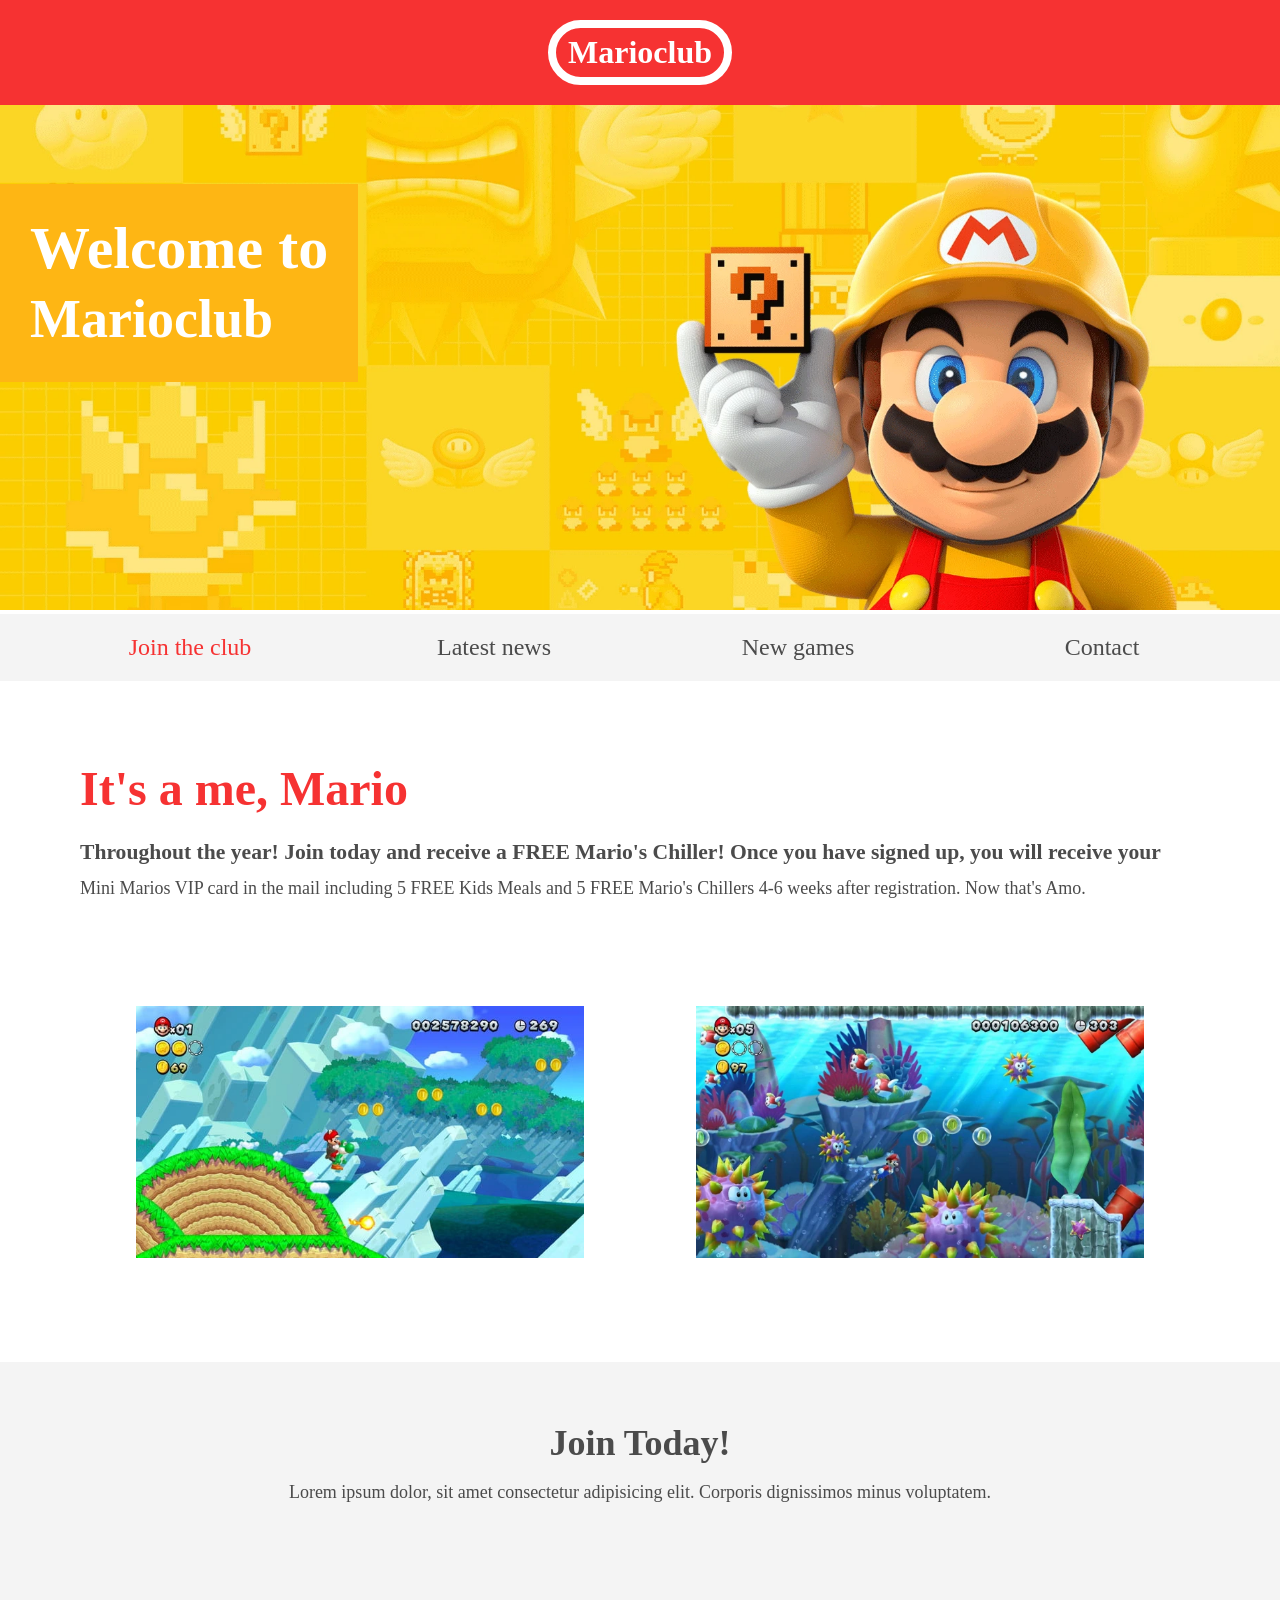
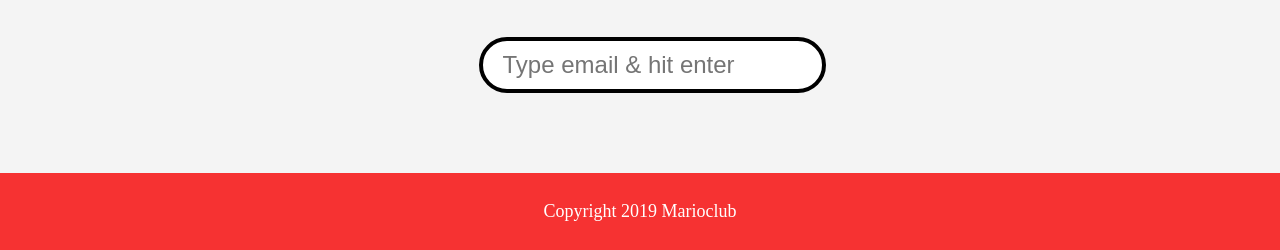
==== index.html @ 50e0876a "Opgave 2. Optimér billeder Ikke alle billeder gav mening at optimerer. Nogle af dem blev større ved " ====
<!DOCTYPE html>
<html>

<head>
    <meta name="viewport" content="width=device-width, initial-scale=1.0">
    <link rel="shortcut icon" href="img/favicon.ico" type="image/x-icon">
    <link rel="icon" href="img/favicon.ico" type="image/x-icon">
    <link rel="stylesheet" href="css/style.css">
    <title>Marioclub</title>
</head>

<body>
    <header>
        <a href="index.html">
            <h1>Marioclub</h1>
        </a>
    </header>
    <section class="banner">
        <img src="img/nyebilleder/banner.webp" alt="marioclub welcome banner">
        <div class="welcome">
            <h2>Welcome to <br><span>Marioclub</span></h2>
        </div>
    </section>
    <nav class="main-nav">
        <ul>
            <li><a href="index.html" class="join">Join the club</a></li>
            <li><a href="news.html">Latest news</a></li>
            <li><a href="games.html">New games</a></li>
            <li><a href="contact.html">Contact</a></li>
        </ul>
    </nav>
    <main>
        <article>
            <h2>It's a me, Mario</h2>
            <p>Throughout the year! Join today and receive a FREE Mario's Chiller! Once you have signed up, you will receive your Mini Marios VIP card in the mail including 5 FREE Kids Meals and 5 FREE Mario's Chillers 4-6 weeks after registration. Now that's Amo.</p>
        </article>
        <ul class="images">
            <li><img src="img/nyebilleder/thumb-1.webp" alt="mario thumbnail 1"></li>
            <li><img src="img/nyebilleder/thumb-2.webp" alt="mario thumbnail 2"></li>
        </ul>
    </main>
    <section class="join">
        <h2>Join Today!</h2>
        <p>Lorem ipsum dolor, sit amet consectetur adipisicing elit. Corporis dignissimos minus voluptatem.</p>
        <form>
            <input type="email" name="email" placeholder="Type email & hit enter" required>
        </form>
    </section>
    <footer>
        <p class="copyright">Copyright 2019 Marioclub</p>
    </footer>
</body>

</html>
---- css/style.css ----
body, ul, li, h1, h2, a{
  margin: 0;
  padding: 0;
  font-family: tahoma;
}
p{
  font-size: 18px;
}
header{
  background-color: #F63232;
  padding: 20px 0;
  text-align: center;
  position: fixed;
  width: 100%;
  top: 0;
  left: 0;
  z-index: 1;
}
header h1{
  color: white;
  border: 8px solid white;
  display: inline-block;
  padding: 6px 12px;
  border-radius: 36px;
}
.banner{
  position: relative;
}
.banner img{
  width: 100%;
}
.banner .welcome{
  background:#FEB614;
  color: white;
  padding: 30px;
  font-size: 60px;
  position: absolute;
  left: 0;
  top: 30%;
} 
.banner .welcome span{
  font-size: 0.9em;
}
nav{
  background: #F4F4F4;
  padding: 20px;
  position: -webkit-sticky;
  position: sticky;
  top: 106px;
  z-index: 1;
}
nav ul{
  white-space: nowrap;
  max-width: 1200px;
  margin: 0 auto;
  text-align: center;
}
nav li{
  width: 25%;
  display: inline-block;
  font-size: 24px;
}
nav li a{
  text-decoration: none;
  color: #4B4B4B;
}
nav li a:hover{
  text-decoration: underline;
}
nav li a.join{
  color: #F63232;
}
main{
  max-width: 100%;
  width: 1200px;
  margin: 80px auto;
  padding: 0 40px;
  -webkit-box-sizing: border-box;
  box-sizing: border-box;
}
article h2{
  color: #F63232;
  font-size: 48px;
}
article p{
  line-height: 2em;
  color: #4B4B4B;
}
article p::first-line{
  font-weight: bold;
  font-size: 1.2em;
}
.images{
  text-align: center;
  margin: 80px 0;
  white-space: nowrap;
}
.images li{
  display: inline-block;
  list-style-type: none;
  width: 40%;
  margin: 20px 5%;
  position: relative;
}
.images li:hover{
  top: -4px;
}
.images li img{
  max-width: 100%;
}
.images {
  display: -webkit-box;
  display: -ms-flexbox;
  display: flex;
  -ms-flex-wrap: wrap;
  flex-wrap: wrap;
}

.coverimage li {
  -webkit-box-flex: 1;
  -ms-flex: 0 0 50%;
  flex: 0 0 50%; /* explanation below */
  margin: 5px;
  height: 100px;
  
}

section.join{
  background: #F4F4F4;
  text-align: center;
  padding: 60px 20px;
  color: #4B4B4B;
}
section.join h2{
  font-size: 36px;
}
form {
    padding-left: 1.5rem;
    padding-top: 6rem;
}

form input{
  margin: 20px 0;
  padding: 10px 20px;
  font-size: 24px;
  border-radius: 28px;
  border: 4px solid black;
}

form textarea{
  margin: 20px 0;
  padding: 10px 20px;
  font-size: 24px;
  border-radius: 28px;
  border: 4px solid black;
}
form input:focus{
  border: 4px dashed #4B4B4B;
  outline: none;
}
form textarea:focus{
  border: 4px dashed #4B4B4B;
  outline: none;
}
form input:valid{
  border: 4px solid #000000;
}
input[type="submit"] {
    width: 39rem;
    background-color: red;
    font-size: xx-large;
    color: ghostwhite;
}
input[type="submit"]:focus {
    border: 4px dashed ghostwhite;
    outline: none
}
footer{
  background: #F63232;
  color: white;
  padding: 10px;
  text-align: center;
}

/* responsive styles */

@media screen and (max-width: 1400px){

  .banner .welcome{
    font-size: 40px;
  }

}

@media screen and (max-width: 960px){

  .banner .welcome{
    font-size: 28px;
  }
  nav li{
    font-size: 18px;
  }

}

@media screen and (max-width: 700px){

  .banner .welcome{
    font-size: 20px;
    position: relative;
    text-align: center;
  }
  .banner .welcome br{
    display: none;
  }
  .banner .welcome span{
    font-size: 1em;
  }
  nav li{
    font-size: 18px;
  }
  .images li{
    width: 100%;
    display: block;
    margin: 20px auto;
  }

}

@media screen and (max-width: 560px){

  .banner .welcome{
    font-size: 20px;
    position: relative;
    text-align: center;
  }
  .banner .welcome br{
    display: none;
  }
  .banner .welcome span{
    font-size: 1em;
  }
  nav li{
    display: block;
    width: 100%;
    margin: 12px 0;
  }
  article h2{
    font-size: 36px;
  }
  header, nav{
    position: relative;
    top: 0;
  }
  

}
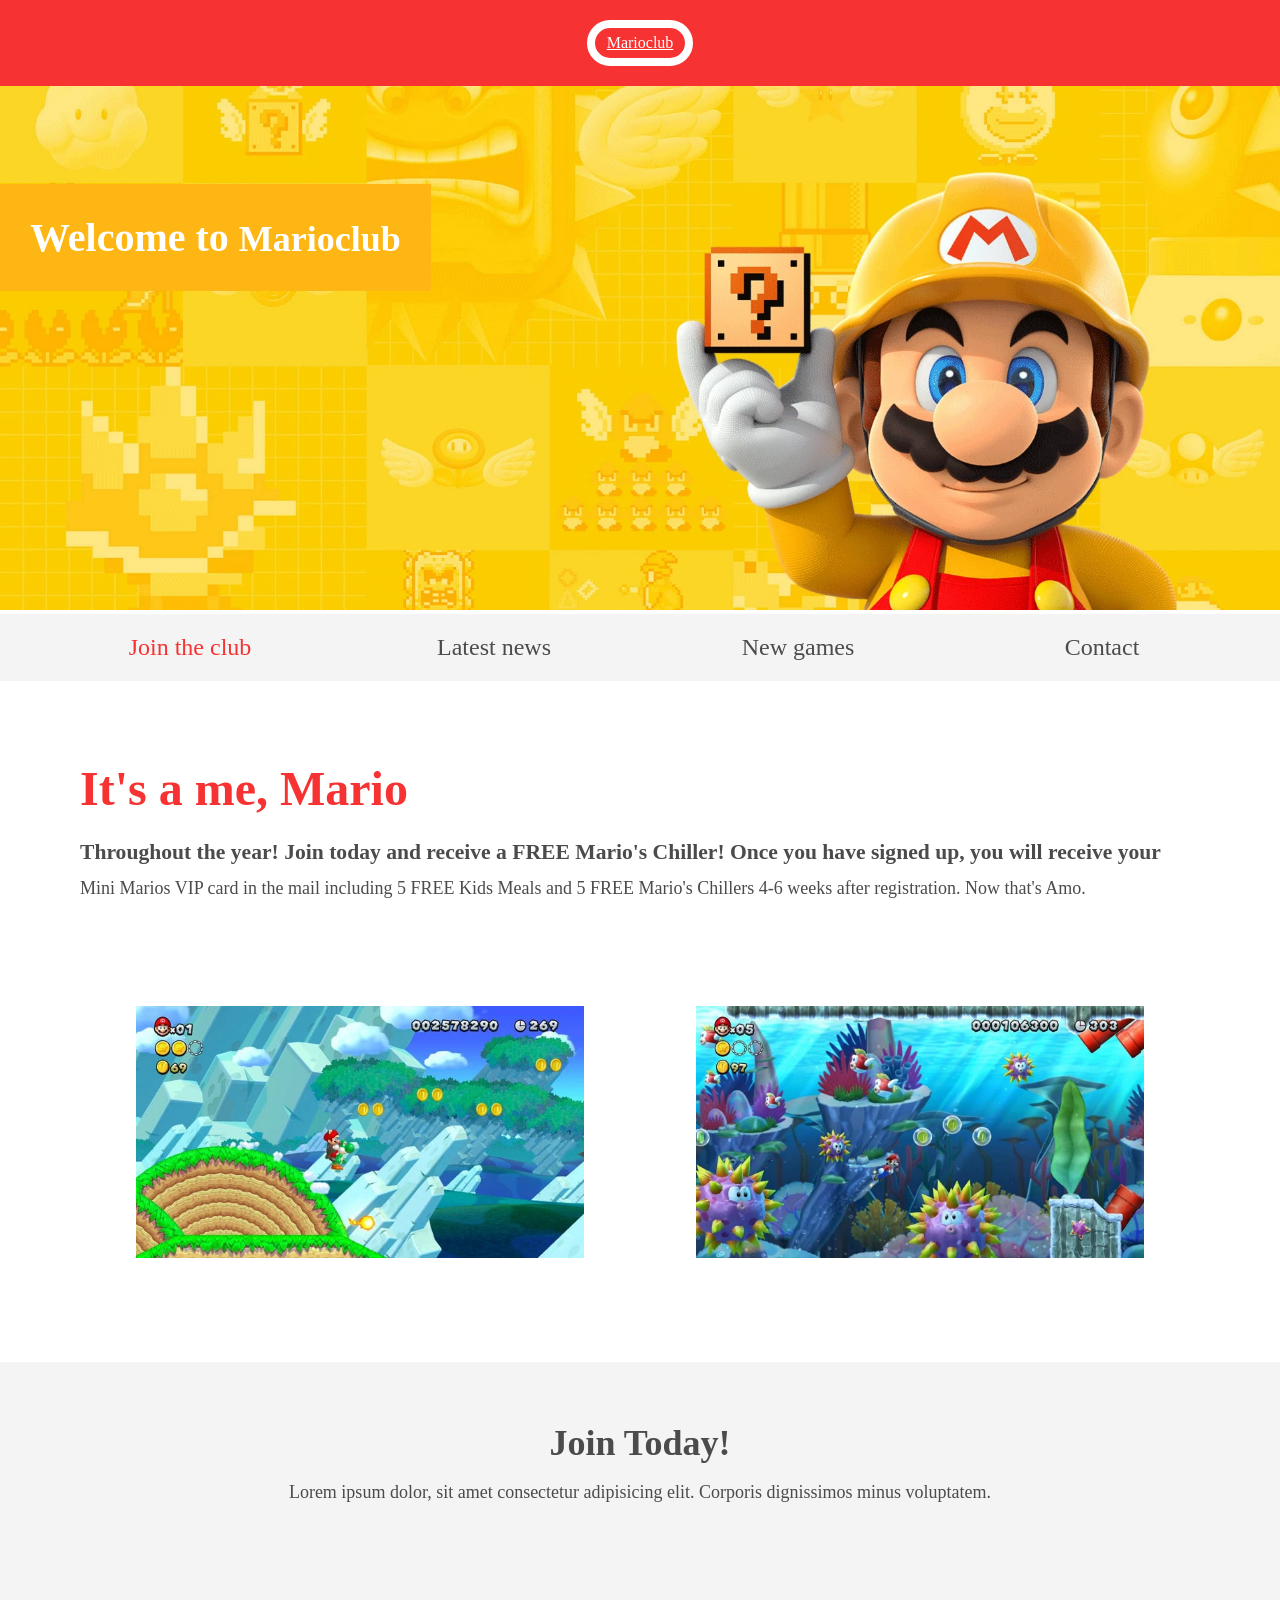
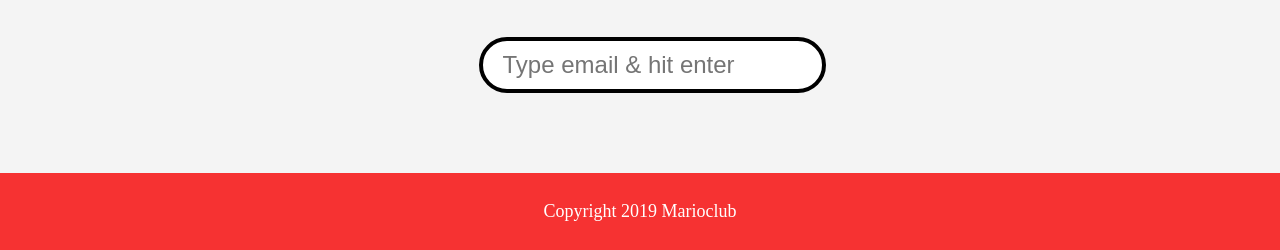
==== commit a607ec1c: "Opgave 6. Forbedr headingstruktur og semantik Jeg har forbedr headingstrukturen og semantik. Jeg har" ====
--- a/index.html
+++ b/index.html
@@ -11,14 +11,12 @@
 
 <body>
     <header>
-        <a href="index.html">
-            <h1>Marioclub</h1>
-        </a>
+        <a href="index.html" class="logo">Marioclub</a>
     </header>
     <section class="banner">
-        <img src="img/nyebilleder/banner.webp" alt="marioclub welcome banner">
+        <img src="img/nyebilleder/banner.webp" alt="Banner med guld baggrund med Mario ikoner, Mario figuren er i højre side og holder en klods med spørgsmåls tegn på.">
         <div class="welcome">
-            <h2>Welcome to <br><span>Marioclub</span></h2>
+            <h1>Welcome to <span>Marioclub</span></h1>
         </div>
     </section>
     <nav class="main-nav">
@@ -35,8 +33,8 @@
             <p>Throughout the year! Join today and receive a FREE Mario's Chiller! Once you have signed up, you will receive your Mini Marios VIP card in the mail including 5 FREE Kids Meals and 5 FREE Mario's Chillers 4-6 weeks after registration. Now that's Amo.</p>
         </article>
         <ul class="images">
-            <li><img src="img/nyebilleder/thumb-1.webp" alt="mario thumbnail 1"></li>
-            <li><img src="img/nyebilleder/thumb-2.webp" alt="mario thumbnail 2"></li>
+            <li><img src="img/nyebilleder/thumb-1.webp" alt="Mario og Yoshi hopper efter mønter."></li>
+            <li><img src="img/nyebilleder/thumb-2.webp" alt="Mario svømmer efter mønter under vandet og prøver at undgå fisk med pikke."></li>
         </ul>
     </main>
     <section class="join">
@@ -51,4 +49,5 @@
     </footer>
 </body>
 
-</html>+</html>
+
--- a/css/style.css
+++ b/css/style.css
@@ -16,7 +16,7 @@
   left: 0;
   z-index: 1;
 }
-header h1{
+header .logo{
   color: white;
   border: 8px solid white;
   display: inline-block;
@@ -38,6 +38,11 @@
   left: 0;
   top: 30%;
 } 
+
+.banner .welcome h1 {
+  margin: 0;
+  font-size: inherit;
+}
 .banner .welcome span{
   font-size: 0.9em;
 }
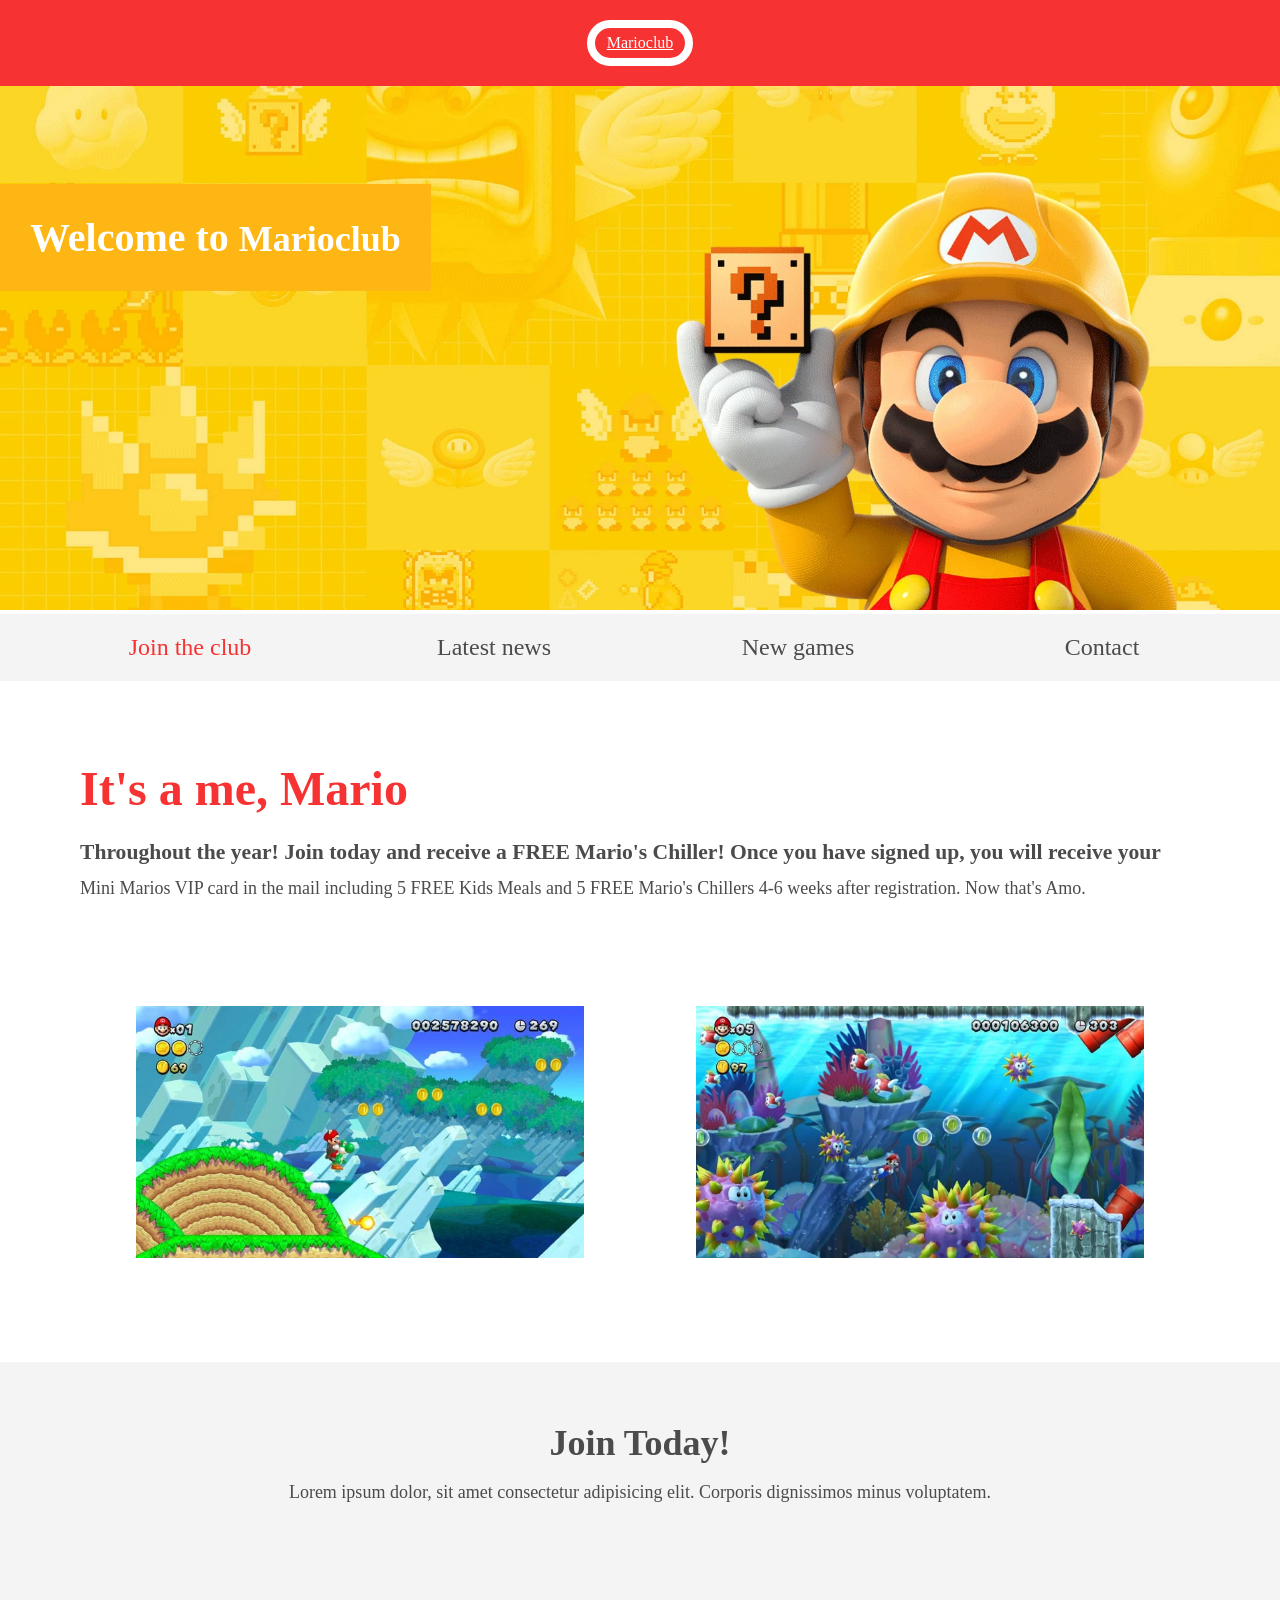
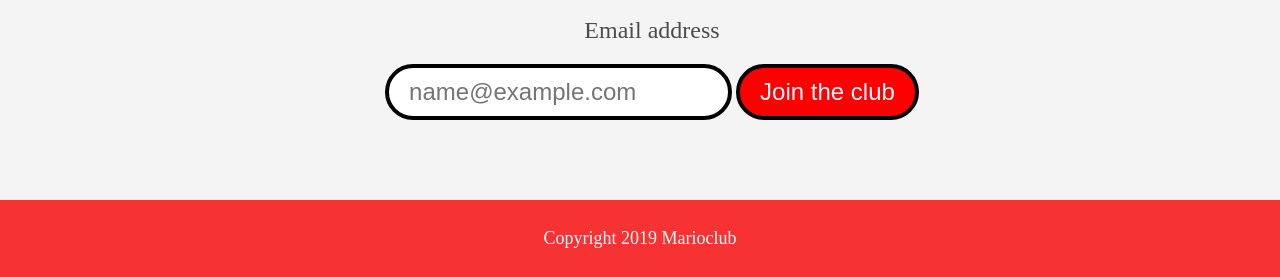
==== commit cdb673ba: "Opgave 8. Formularerne Jeg har forbedret formularernes tilgængelighed ved at tilføje labels og autoc" ====
--- a/index.html
+++ b/index.html
@@ -21,7 +21,7 @@
     </section>
     <nav class="main-nav">
         <ul>
-            <li><a href="index.html" class="join">Join the club</a></li>
+            <li><a href="index.html" class="join" aria-current="page" >Join the club</a></li>
             <li><a href="news.html">Latest news</a></li>
             <li><a href="games.html">New games</a></li>
             <li><a href="contact.html">Contact</a></li>
@@ -40,9 +40,18 @@
     <section class="join">
         <h2>Join Today!</h2>
         <p>Lorem ipsum dolor, sit amet consectetur adipisicing elit. Corporis dignissimos minus voluptatem.</p>
-        <form>
-            <input type="email" name="email" placeholder="Type email & hit enter" required>
-        </form>
+<form>
+    <label for="email">Email address</label>
+    <input 
+        type="email"
+        id="email"
+        name="email"
+        autocomplete="email"
+        placeholder="name@example.com"
+        required
+    >
+    <button type="submit">Join the club</button>
+</form>
     </section>
     <footer>
         <p class="copyright">Copyright 2019 Marioclub</p>
--- a/css/style.css
+++ b/css/style.css
@@ -143,6 +143,11 @@
     padding-left: 1.5rem;
     padding-top: 6rem;
 }
+form label {
+  display: block;
+  font-size: 24px;
+  color: #4B4B4B;
+}
 
 form input{
   margin: 20px 0;
@@ -150,6 +155,21 @@
   font-size: 24px;
   border-radius: 28px;
   border: 4px solid black;
+}
+form button {
+  margin: 20px 0;
+  padding: 10px 20px;
+  font-size: 24px;
+  border-radius: 28px;
+  border: 4px solid black;
+  background-color: red;
+  color: ghostwhite;
+  cursor: pointer;
+}
+
+form button:focus {
+  border: 4px dashed ghostwhite;
+  outline: none;
 }
 
 form textarea{
